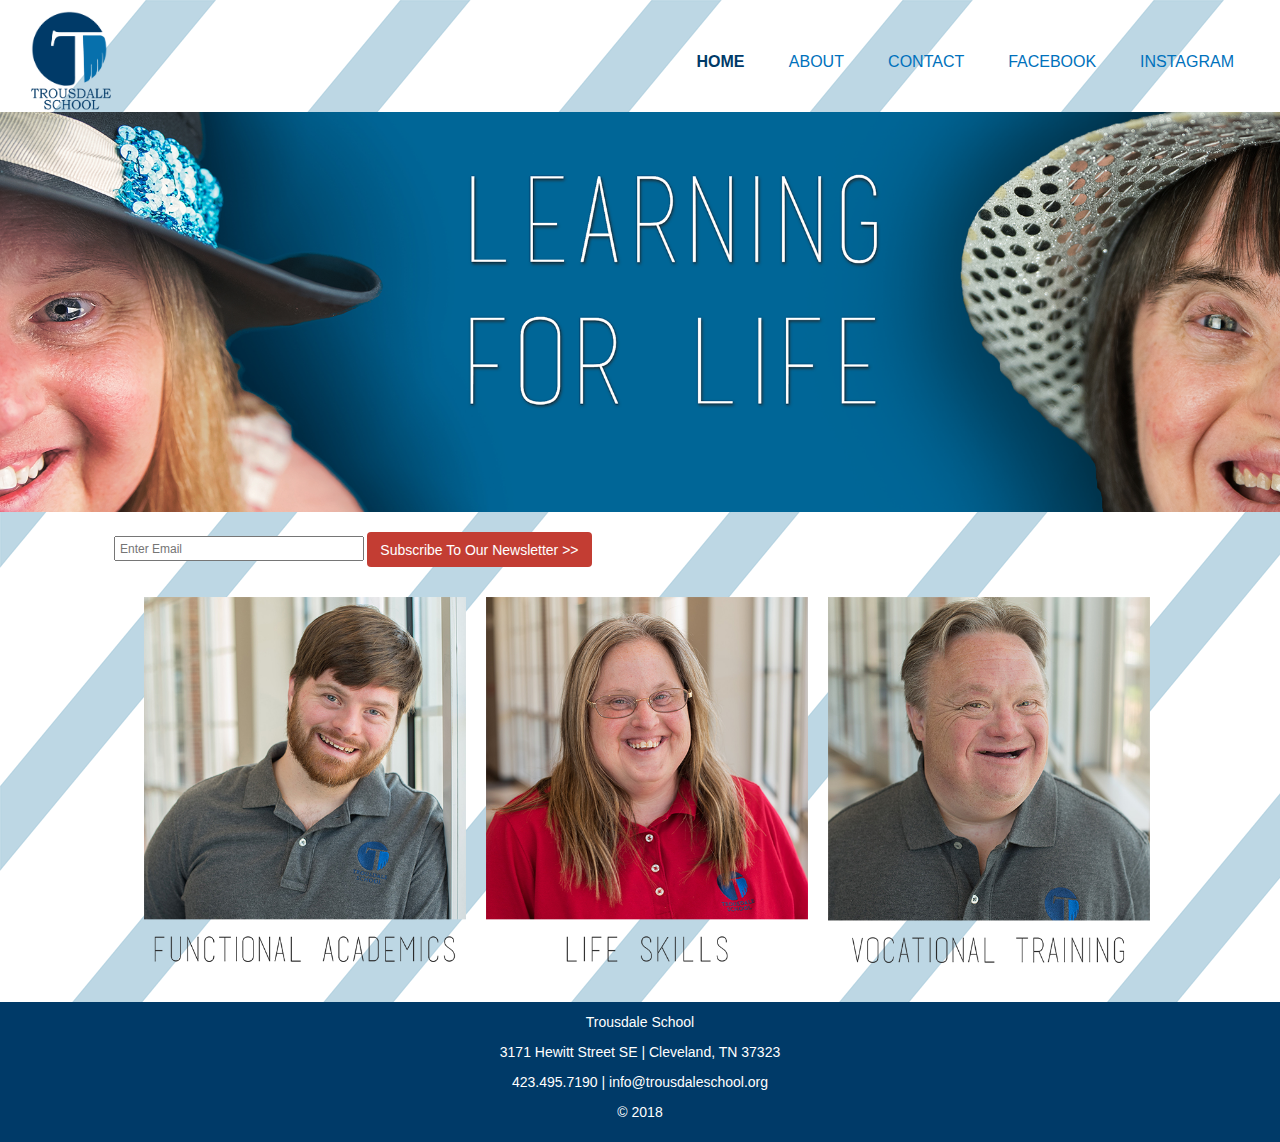
==== index.html @ afd2f02c "v1" ====
<!DOCTYPE html>
<html lang="en">
<head>
    <meta charset="UTF-8">
    <meta name="viewport" content="width=device-width, initial-scale=1.0">
    <meta http-equiv="X-UA-Compatible" content="ie=edge">
    <title>Trousdale School | Cleveland, TN</title>
    <link rel="stylesheet" href="styles.css">
    <!-- bootstrap -->
    <!-- Latest compiled and minified CSS -->
<link rel="stylesheet" href="https://maxcdn.bootstrapcdn.com/bootstrap/3.3.7/css/bootstrap.min.css">

<!-- jQuery library -->
<script src="https://ajax.googleapis.com/ajax/libs/jquery/3.3.1/jquery.min.js"></script>

<!-- Latest compiled JavaScript -->
<script src="https://maxcdn.bootstrapcdn.com/bootstrap/3.3.7/js/bootstrap.min.js"></script>
</head>

<body> 
        <header>
                 
           <div id="branding">
             <nav class="navbar">
                <a href="index.html"><img class="brand-logo img img-responsive" src="fullTSlogo.png" alt="Trousdale School logo"></a>
           </div>
    

           <nav class="navbar">
                <button type="button"class="navbar-toggle collapsed" data-toggle="collapse">                  
                    
                        <span class="icon-bar"></span>
                        <span class="icon-bar"></span>
                        <span class="icon-bar"></span>  
                                                       
                </button>
            <div class="collapse navbar-collapse" id="myNavbar"> 
               <ul>
                   <li class="current"><a href="index.html">Home </a></li>
                   <li><a href="about.html">About </a></li>
                   <li><a href="contact.html">Contact</a></li>
                   <li><a href="http://www.facebook.com/trousdaleschool" target="blank">Facebook</a></li>
                   <li><a href="http://www.instagram.com/trousdaleschool" target="blank">Instagram</a></li>
               </ul>  
           </nav>
        
        
           <!-- ORIGINAL NAVBAR END -->
       
           <!--Bootstrap Navbar Attempt-->
          

              <!--Bootstrap NavBar Attempt END-->
        </header>
    </div> 
    <div class="row">  
        <section id="showcase">
      
    </section>
</div>  

    <section id="newsletter">
        <div class="container row">
            <form class="form-group-sm" action="#">
                <input class="form-control-sm" type="email" placeholder="Enter Email">
                <button type="submit" class="button_1 btn">Subscribe To Our Newsletter >></button>
            </form>
        </div>
    </section>   
  
    <section id="boxes">
        <div class="container">
            <div class="box">
                    <a href="about.html"><img class="img img-responsive" src="joseph.png" alt="smiling man with Down Syndrome"></a>
                 
            </div>
            <div class="box">
                    <a href="about.html"><img class="img img-responsive" src="Sarah J.png" alt="smiling woman with Down Syndrome"></a>
                
                
            </div>
            <div class="box">
                    <a href="about.html"><img class="img img-responsive" src="Chris W.png" alt="smiling man with Down Syndrome"></a>
                    
            </div>
        </div>
    </section>
    <footer>
        <p>Trousdale School</p>
        <p>3171 Hewitt Street SE  | Cleveland, TN 37323</p>
        <p>423.495.7190     |       info@trousdaleschool.org</p>
        <p>&copy; 2018</p>
    </footer>

</body>

</html>
---- styles.css ----
body {
    background-image: url('stripes.png');
    font-family: Roboto, Arial, Helvetica, sans-serif; 
    font-size: 15px;
    line-height: 1.5;
    padding: 0;
    margin: 0;
    background-color: white;
}
/* Global */
.container {
    width: 80%;
    margin: auto;
    overflow: hidden;
}

ul {
    padding: 0;
    margin: 0;
}

.button_1{
    height: 35px;
    background: #c33d33;
    border:0;
    padding-left: 5px;
    padding-right: 5px;
    color: #ffffff;
}

@font-face {
    font-family: "basic title font";
    src: url("basictitlefont.ttf");
    }

/* Header */
header {
    color: #0071bc;
    padding-top:0;
    padding-bottom: 0px;
    height: 80%;

}

nav {
    margin-top: -20px;
}

header a{
    color: #0071bc;
    text-decoration: none;
    text-transform: uppercase;
    font-size: 16px;
    margin-top:0px;
}

header ul{
    margin-top: 0;
    padding: 0 10px 0 0;
}

header li{
    display: inline;
    padding: 0 20px 0 20px;

}

header .brand-logo{
    height: 100px;
    padding: 0px 0px 0px 30px;
    margin-top: -40px;
}

header #branding {
    float: left;
}

header #branding h1 {
    margin: 0;
}

header nav {
    float: right;
    margin-top: 50px;
}

header .icon-bar {
    background-color: #003a68;
}

header .highlight, header .current a{
    color: #003a68;
    font-weight: bold;
}

header a:hover{
    color: #282828;
    font-weight: bold;
}

header span{
    position: center;
    margin-right: 70%;
}

/* Showcase
*/

#showcase {
    background:url('hdladiests2.png') 0 -300px;
    background-repeat: no-repeat;
    background-size: 100%;
    background-position: center;
    min-height: 400px;
    text-align: center;
    color: #ffffff;
    width: 100%;
    height: auto;
    margin-top: 8em;
    display: block;
}

#showcase .header-image {
    width: 100%;
    height: auto;
}



#showcase .container {
    display: block;
}

/* Newsletter */

#newsletter {
    margin-top: 20px;
    font-size: 12px;
    width: 100%;
    padding: 0 0 0 0;

}



form {
   float: left;
    margin-top: 0px;
    margin-left: 10%;
    
}

#newsletter input[type="email"]{
    padding: 4px;
    height: 25px;
    width: 250px;
}

btn {
    font-size: 12px;
}

/* Boxes */

#boxes {
    margin-top: 20px;
    font-family: 'basic title font';
    text-align: center;
    
}

#boxes .box img{
    width: 100%;
    align-self: center;
    margin-left: 20%;
    padding: 0px;
}

#boxes .box {
    float: left;
    width: 30%;
    padding: 10px;
    text-align: right;
}






/* Footer */

footer {
    padding: 10px;
    margin-top: 10px;
    color: white;
    background-color: #003a68;
    text-align: center;
}
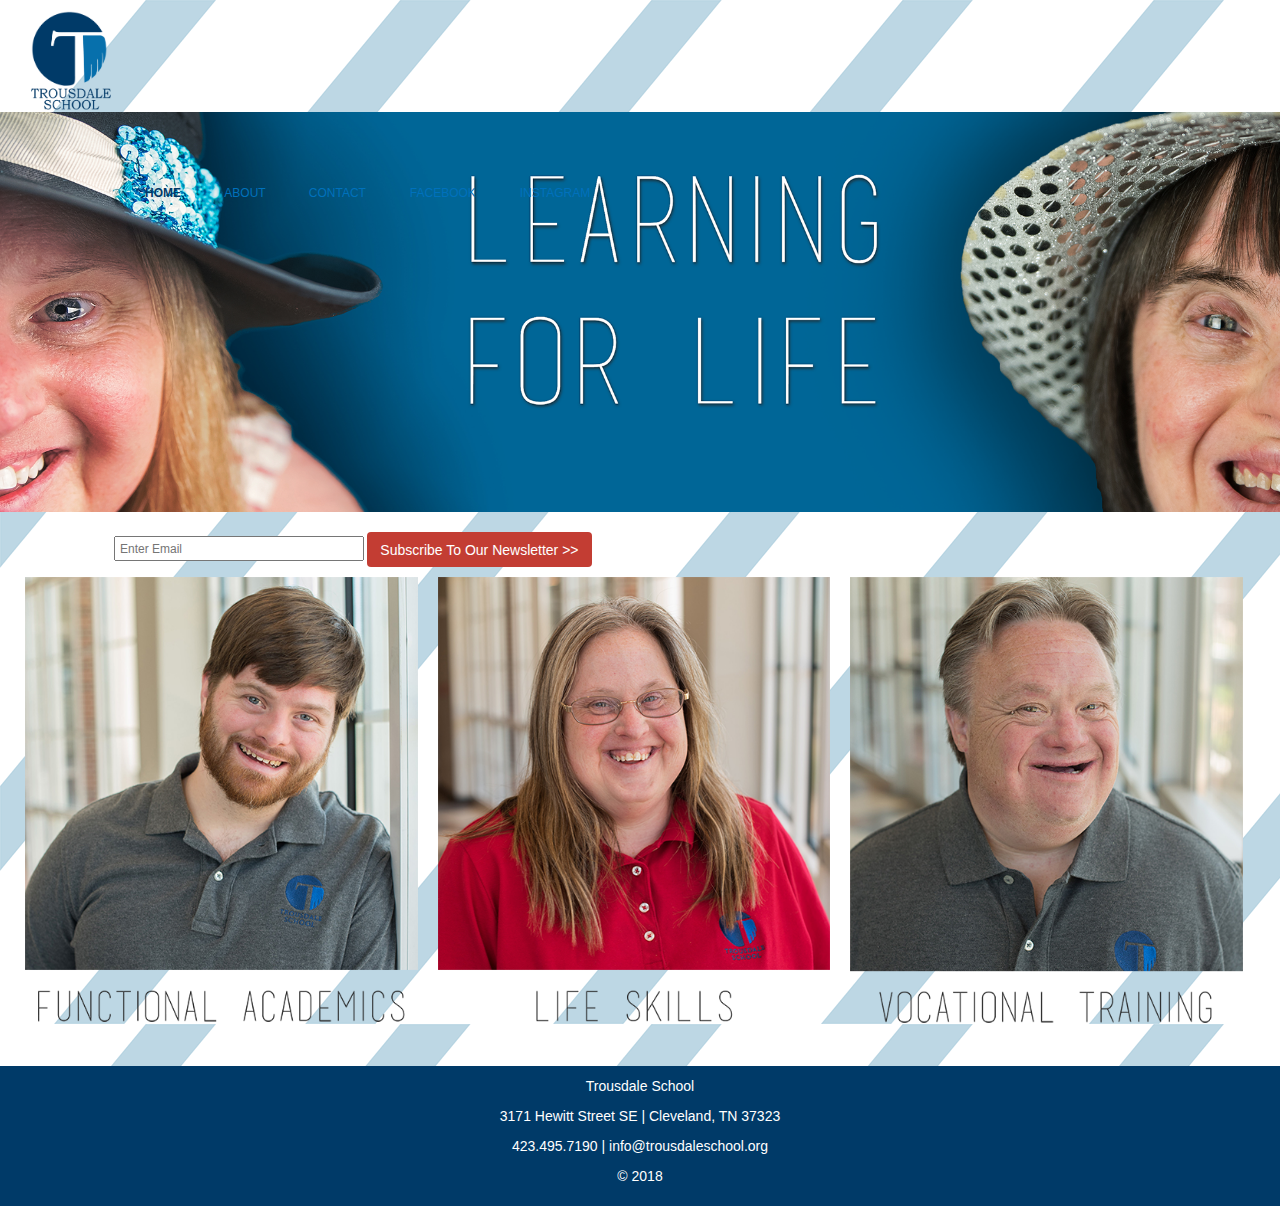
==== commit 2ce2e774: "v3" ====
--- a/index.html
+++ b/index.html
@@ -24,24 +24,26 @@
              <nav class="navbar">
                 <a href="index.html"><img class="brand-logo img img-responsive" src="fullTSlogo.png" alt="Trousdale School logo"></a>
            </div>
-    
 
-           <nav class="navbar">
-                <button type="button"class="navbar-toggle collapsed" data-toggle="collapse">                  
+           <div class="navbar navbar-fixed-top"></div>
+           <nav>
+                <button type="button"class="navbar-toggle collapsed" data-toggle="collapse" data-target=".navbar-collapse">                  
                     
                         <span class="icon-bar"></span>
                         <span class="icon-bar"></span>
                         <span class="icon-bar"></span>  
                                                        
                 </button>
-            <div class="collapse navbar-collapse" id="myNavbar"> 
-               <ul>
+            <div class="collapse navbar-collapse navbar-right" id="myNavbar"> 
+                <div class="container"> <ul>
                    <li class="current"><a href="index.html">Home </a></li>
                    <li><a href="about.html">About </a></li>
                    <li><a href="contact.html">Contact</a></li>
                    <li><a href="http://www.facebook.com/trousdaleschool" target="blank">Facebook</a></li>
                    <li><a href="http://www.instagram.com/trousdaleschool" target="blank">Instagram</a></li>
                </ul>  
+               </div>
+            </div>
            </nav>
         
         
@@ -68,8 +70,9 @@
         </div>
     </section>   
   
-    <section id="boxes">
-        <div class="container">
+        <div class="container-fluid">
+        <section id="boxes">
+       
             <div class="box">
                     <a href="about.html"><img class="img img-responsive" src="joseph.png" alt="smiling man with Down Syndrome"></a>
                  
@@ -79,12 +82,14 @@
                 
                 
             </div>
+            
             <div class="box">
                     <a href="about.html"><img class="img img-responsive" src="Chris W.png" alt="smiling man with Down Syndrome"></a>
                     
-            </div>
-        </div>
+           
+       
     </section>
+</div>
     <footer>
         <p>Trousdale School</p>
         <p>3171 Hewitt Street SE  | Cleveland, TN 37323</p>
--- a/styles.css
+++ b/styles.css
@@ -14,7 +14,31 @@
     overflow: hidden;
 }
 
-ul {
+.dark {
+    color: white;
+    background-color: #282828;
+    border-radius: 20px;
+    position: relative;
+    margin-left: 20px;
+}
+
+.bright {
+    color: white;
+    background-color: #0071bc;
+    border-radius: 20px;
+    position: relative;
+    margin-left: 20px; 
+}
+
+.light-gray {
+    color: white;
+    background-color: gray;
+    border-radius: 20px;
+    position: relative;
+    margin-left: 20px;
+
+}
+header ul {
     padding: 0;
     margin: 0;
 }
@@ -28,6 +52,7 @@
     color: #ffffff;
 }
 
+
 @font-face {
     font-family: "basic title font";
     src: url("basictitlefont.ttf");
@@ -42,21 +67,19 @@
 
 }
 
-nav {
-    margin-top: -20px;
-}
 
 header a{
     color: #0071bc;
     text-decoration: none;
     text-transform: uppercase;
-    font-size: 16px;
+    font-size: 12px;
     margin-top:0px;
 }
 
 header ul{
     margin-top: 0;
     padding: 0 10px 0 0;
+    position: top, right;
 }
 
 header li{
@@ -68,6 +91,7 @@
 header .brand-logo{
     height: 100px;
     padding: 0px 0px 0px 30px;
+    position: top, left;
     margin-top: -40px;
 }
 
@@ -102,6 +126,11 @@
     position: center;
     margin-right: 70%;
 }
+
+#navbar .button{
+    position: top, right;
+}
+
 
 /* Showcase
 */
@@ -117,12 +146,7 @@
     width: 100%;
     height: auto;
     margin-top: 8em;
-    display: block;
-}
-
-#showcase .header-image {
-    width: 100%;
-    height: auto;
+
 }
 
 
@@ -162,29 +186,18 @@
 
 /* Boxes */
 
-#boxes {
-    margin-top: 20px;
-    font-family: 'basic title font';
-    text-align: center;
-    
-}
 
 #boxes .box img{
-    width: 100%;
-    align-self: center;
-    margin-left: 20%;
+    width: 400px;
+    margin-left: 0%;
     padding: 0px;
 }
 
 #boxes .box {
     float: left;
-    width: 30%;
+    width: 33%;
     padding: 10px;
-    text-align: right;
-}
-
-
-
+}
 
 
 
@@ -200,3 +213,21 @@
 
 
 
+/* About.html */
+
+
+
+.accreditation {
+   margin: 10px 0 10px 0;
+   margin-top: 200px;
+}
+
+.values-statement {
+    margin: 10px 10px 10px 0;
+    margin-right: 15%;
+    position: relative;
+}
+
+.spacer {
+    padding: 2px;
+}
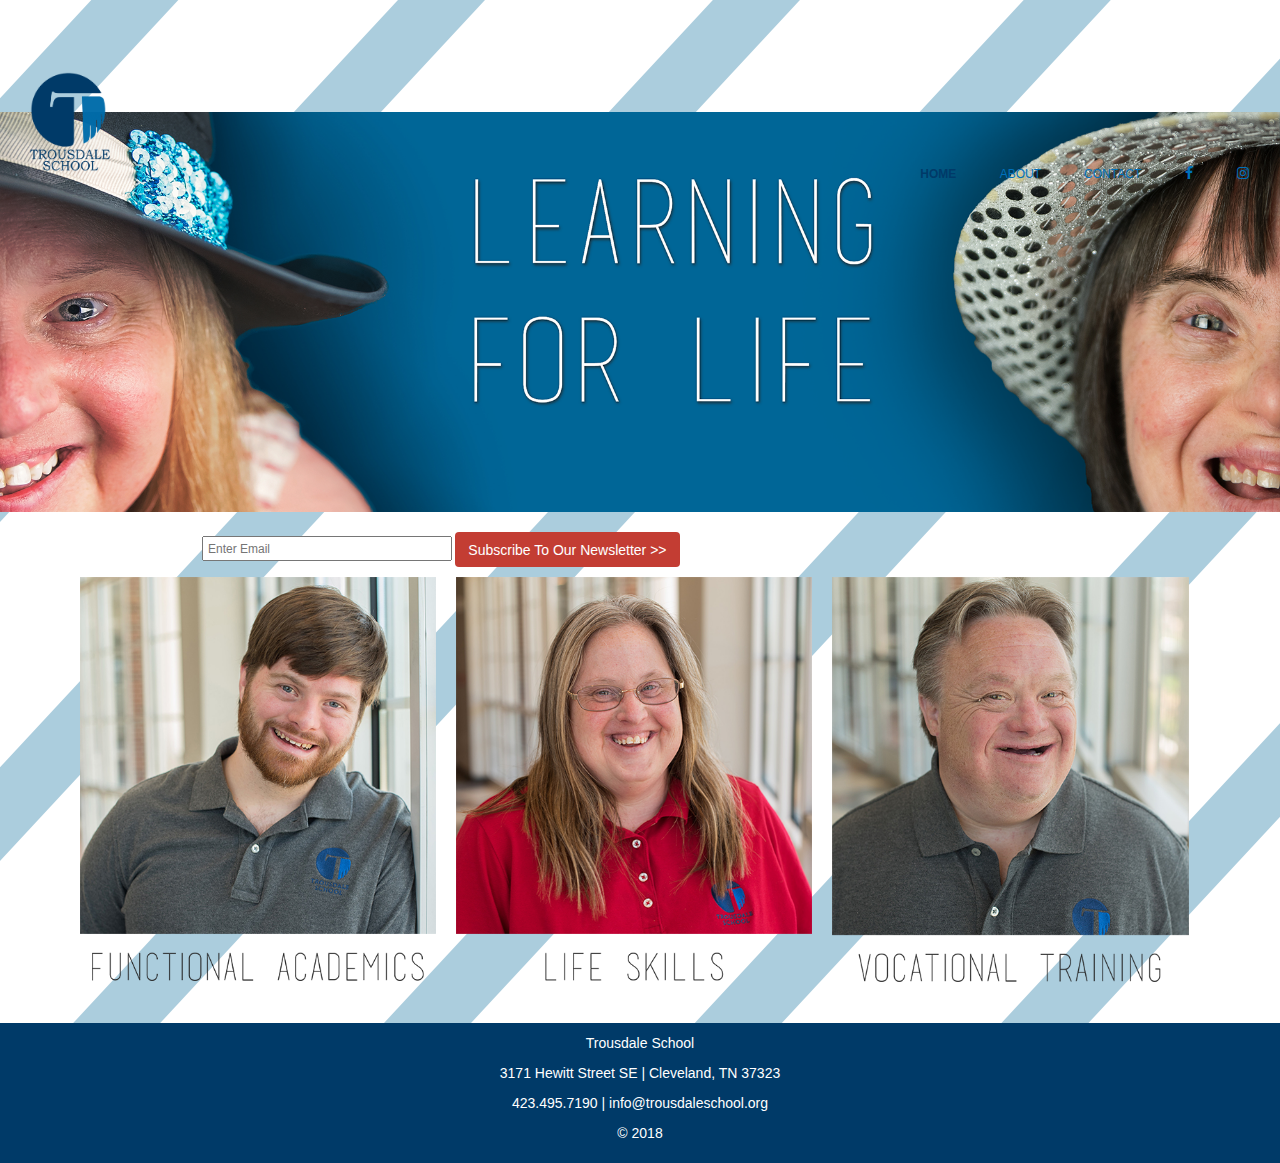
==== commit 9a0262ad: "4.27.2018" ====
--- a/index.html
+++ b/index.html
@@ -6,6 +6,7 @@
     <meta http-equiv="X-UA-Compatible" content="ie=edge">
     <title>Trousdale School | Cleveland, TN</title>
     <link rel="stylesheet" href="styles.css">
+    <link rel="stylesheet" href="https://cdnjs.cloudflare.com/ajax/libs/font-awesome/4.7.0/css/font-awesome.min.css">
     <!-- bootstrap -->
     <!-- Latest compiled and minified CSS -->
 <link rel="stylesheet" href="https://maxcdn.bootstrapcdn.com/bootstrap/3.3.7/css/bootstrap.min.css">
@@ -18,59 +19,47 @@
 </head>
 
 <body> 
-        <header>
-                 
-           <div id="branding">
-             <nav class="navbar">
-                <a href="index.html"><img class="brand-logo img img-responsive" src="fullTSlogo.png" alt="Trousdale School logo"></a>
-           </div>
+    <header>
+        <div id="branding">
+            
+               <a href="index.html"><img class="brand-logo img img-responsive" src="fullTSlogo.png" alt="Trousdale School logo"></a>
+     </div>
+   
+          <nav class="navbar">
+   
+           
+              <ul>
+                  <li class="current"><a href="index.html">Home </a></li>
+                  <li><a href="about.html">About </a></li>
+                  <li><a href="contact.html">Contact</a></li>
+                  <li><a href="http://www.facebook.com/trousdaleschool" class="fa fa-facebook" target="blank"></a></li>
+                  <li><a href="http://www.instagram.com/trousdaleschool" class="fa fa-instagram" target="blank"></a></li>
+              </ul>  
+          </nav>
+     
+        </header>
 
-           <div class="navbar navbar-fixed-top"></div>
-           <nav>
-                <button type="button"class="navbar-toggle collapsed" data-toggle="collapse" data-target=".navbar-collapse">                  
-                    
-                        <span class="icon-bar"></span>
-                        <span class="icon-bar"></span>
-                        <span class="icon-bar"></span>  
-                                                       
-                </button>
-            <div class="collapse navbar-collapse navbar-right" id="myNavbar"> 
-                <div class="container"> <ul>
-                   <li class="current"><a href="index.html">Home </a></li>
-                   <li><a href="about.html">About </a></li>
-                   <li><a href="contact.html">Contact</a></li>
-                   <li><a href="http://www.facebook.com/trousdaleschool" target="blank">Facebook</a></li>
-                   <li><a href="http://www.instagram.com/trousdaleschool" target="blank">Instagram</a></li>
-               </ul>  
-               </div>
-            </div>
-           </nav>
-        
-        
-           <!-- ORIGINAL NAVBAR END -->
-       
-           <!--Bootstrap Navbar Attempt-->
-          
 
-              <!--Bootstrap NavBar Attempt END-->
-        </header>
-    </div> 
-    <div class="row">  
         <section id="showcase">
       
     </section>
-</div>  
+    </div>  
 
     <section id="newsletter">
         <div class="container row">
-            <form class="form-group-sm" action="#">
-                <input class="form-control-sm" type="email" placeholder="Enter Email">
-                <button type="submit" class="button_1 btn">Subscribe To Our Newsletter >></button>
-            </form>
-        </div>
+            <div class="col-sm-1"></div>
+            <div class="col-sm-10">
+                <form class="form-group-sm" action="#">
+                    <input class="form-control-sm" type="email" placeholder="Enter Email">
+                    <button type="submit" class="button_1 btn">Subscribe To Our Newsletter >></button>
+                </form>
+            </div>
+            <div class="col-sm-1">
+            </div>
+            </div>
     </section>   
   
-        <div class="container-fluid">
+        <div class="container">
         <section id="boxes">
        
             <div class="box">
@@ -86,10 +75,12 @@
             <div class="box">
                     <a href="about.html"><img class="img img-responsive" src="Chris W.png" alt="smiling man with Down Syndrome"></a>
                     
+                  
            
        
     </section>
-</div>
+</div>  
+
     <footer>
         <p>Trousdale School</p>
         <p>3171 Hewitt Street SE  | Cleveland, TN 37323</p>
